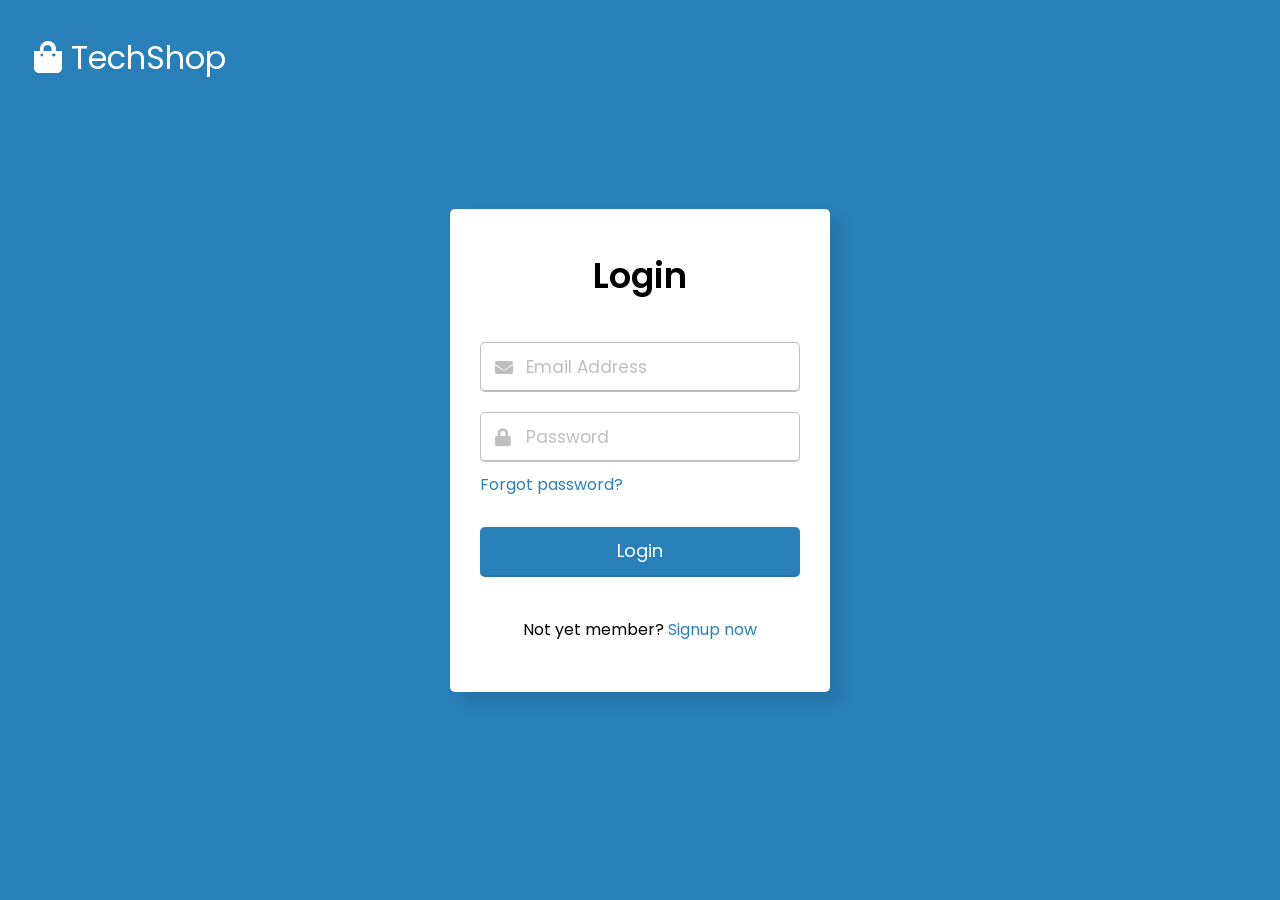
==== login.html @ ea508233 "initial commit" ====
<!DOCTYPE html>
<html lang="en">
<head>
  <meta charset="UTF-8">
  <meta name="viewport" content="width=device-width, initial-scale=1.0">
  <title>TechShop Login</title>
  <link rel="stylesheet" href="style login.css">
  <link rel="stylesheet" href="https://cdnjs.cloudflare.com/ajax/libs/font-awesome/5.15.3/css/all.min.css"/>
</head>
<body>
  <div class="header-1">
    <a href="#" class="logo"> <i class="fas fa-shopping-bag"></i>  TechShop </a>
  </div>
  <div class="wrapper">
    <header>Login</header>
    <form action="ecommerce.html">
      <div class="field email">
        <div class="input-area">
          <input type="text" placeholder="Email Address">
          <i class="icon fas fa-envelope"></i>
          <i class="error error-icon fas fa-exclamation-circle"></i>
        </div>
        <div class="error error-txt">Email can't be blank</div>
      </div>
      <div class="field password">
        <div class="input-area">
          <input type="password" placeholder="Password">
          <i class="icon fas fa-lock"></i>
          <i class="error error-icon fas fa-exclamation-circle"></i>
        </div>
        <div class="error error-txt">Password can't be blank</div>
      </div>
      <div class="pass-txt"><a href="#">Forgot password?</a></div>
      <input type="submit" value="Login">
    </form>
    <div class="sign-txt">Not yet member? <a href="#">Signup now</a></div>
  </div>

  <script src="login.js"></script>

</body>
</html>
---- style login.css ----
@import url('https://fonts.googleapis.com/css2?family=Poppins:wght@400;500;600&display=swap');
*{
  margin: 0;
  padding: 0;
  box-sizing: border-box;
  font-family: "Poppins", sans-serif;
}
body{
  width: 100%;
  height: 100vh;
  display: flex;
  align-items: center;
  justify-content: center;
  background: #2980b9;
}
::selection{
  color: #fff;
  background: #2980b9;
}


.header-1{
  display: flex;
  justify-content: space-between;
  padding:1.5rem;
  width: 100%;
  z-index: 1000;
  position: fixed;
  left: 10px;
  top: 10px;
}

.header-1 .logo{
  font-size: 2rem;
  color:white;
  text-decoration: none;
  
}

.header-1 .logo i{
  color:var(white);
}
.wrapper{
  width: 380px;
  padding: 40px 30px 50px 30px;
  background: #fff;
  border-radius: 5px;
  text-align: center;
  box-shadow: 10px 10px 15px rgba(0,0,0,0.1);
}
.wrapper header{
  font-size: 35px;
  font-weight: 600;
}
.wrapper form{
  margin: 40px 0;
}
form .field{
  width: 100%;
  margin-bottom: 20px;
}
form .field.shake{
  animation: shake 0.3s ease-in-out;
}
@keyframes shake {
  0%, 100%{
    margin-left: 0px;
  }
  20%, 80%{
    margin-left: -12px;
  }
  40%, 60%{
    margin-left: 12px;
  }
}
form .field .input-area{
  height: 50px;
  width: 100%;
  position: relative;
}
form input{
  width: 100%;
  height: 100%;
  outline: none;
  padding: 0 45px;
  font-size: 18px;
  background: none;
  caret-color: #2980b9;
  border-radius: 5px;
  border: 1px solid #bfbfbf;
  border-bottom-width: 2px;
  transition: all 0.2s ease;
}
form .field input:focus,
form .field.valid input{
  border-color: #2980b9;
}
form .field.shake input,
form .field.error input{
  border-color: #dc3545;
}
.field .input-area i{
  position: absolute;
  top: 50%;
  font-size: 18px;
  pointer-events: none;
  transform: translateY(-50%);
}
.input-area .icon{
  left: 15px;
  color: #bfbfbf;
  transition: color 0.2s ease;
}
.input-area .error-icon{
  right: 15px;
  color: #dc3545;
}
form input:focus ~ .icon,
form .field.valid .icon{
  color: #2980b9;
}
form .field.shake input:focus ~ .icon,
form .field.error input:focus ~ .icon{
  color: #bfbfbf;
}
form input::placeholder{
  color: #bfbfbf;
  font-size: 17px;
}
form .field .error-txt{
  color: #dc3545;
  text-align: left;
  margin-top: 5px;
}
form .field .error{
  display: none;
}
form .field.shake .error,
form .field.error .error{
  display: block;
}
form .pass-txt{
  text-align: left;
  margin-top: -10px;
}
.wrapper a{
  color: #2980b9;
  text-decoration: none;
}
.wrapper a:hover{
  text-decoration: underline;
}
form input[type="submit"]{
  height: 50px;
  margin-top: 30px;
  color: #fff;
  padding: 0;
  border: none;
  background: #2980b9;
  cursor: pointer;
  border-bottom: 2px solid rgba(0,0,0,0.1);
  transition: all 0.3s ease;
}
form input[type="submit"]:hover{
  background: #2980b9;
}
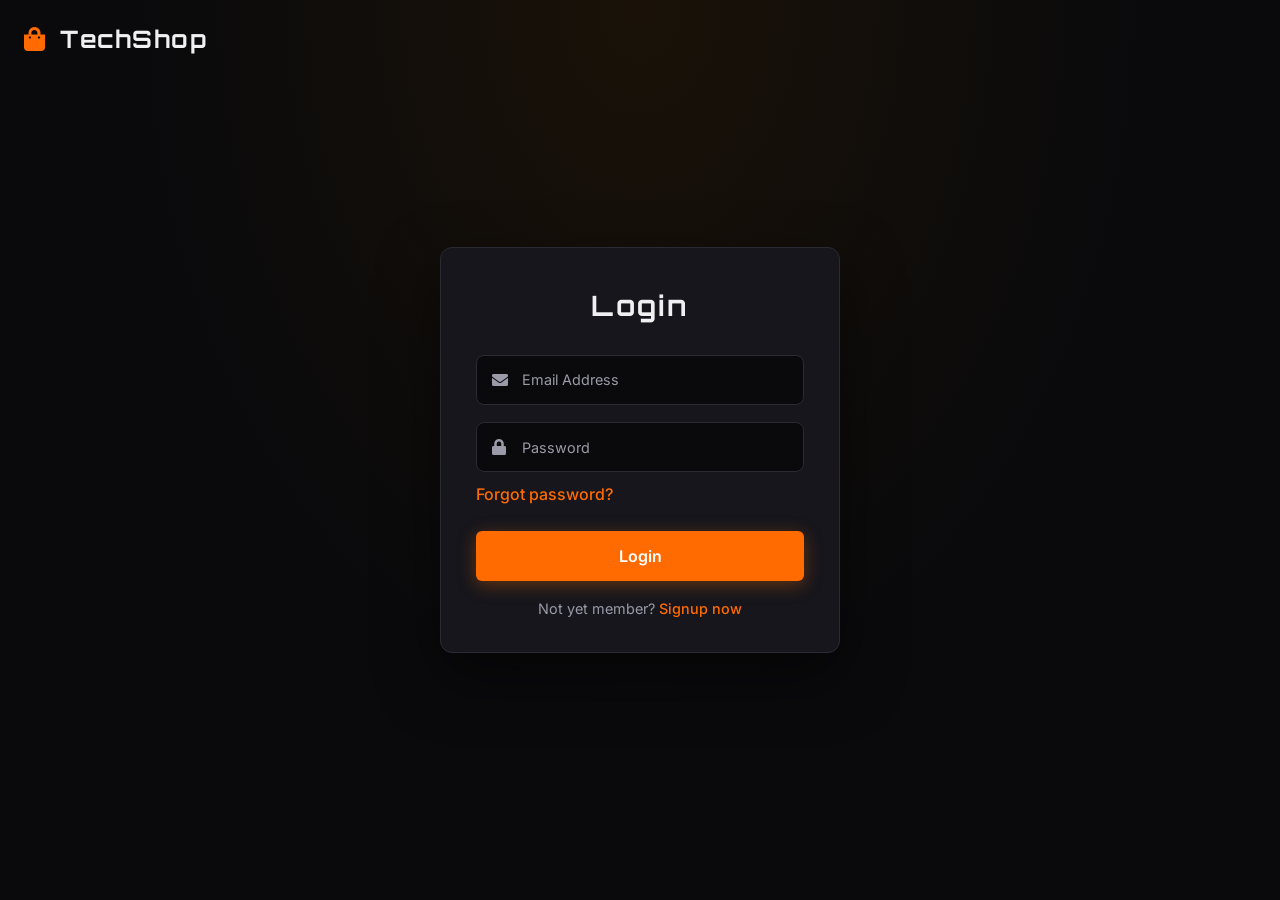
==== commit 5f8c8780: "new styles" ====
--- a/login.html
+++ b/login.html
@@ -9,7 +9,7 @@
 </head>
 <body>
   <div class="header-1">
-    <a href="#" class="logo"> <i class="fas fa-shopping-bag"></i>  TechShop </a>
+    <a href="index.html" class="logo"> <i class="fas fa-shopping-bag"></i>  TechShop </a>
   </div>
   <div class="wrapper">
     <header>Login</header>
--- a/style login.css
+++ b/style login.css
@@ -1,166 +1,222 @@
-@import url('https://fonts.googleapis.com/css2?family=Poppins:wght@400;500;600&display=swap');
-*{
+@import url('https://fonts.googleapis.com/css2?family=Inter:wght@400;500;600;700&family=Orbitron:wght@600;700&display=swap');
+
+:root {
+  --bg: #0a0a0c;
+  --bg-card: #16161c;
+  --border: #2a2a32;
+  --text: #f0f0f2;
+  --text-muted: #9a9aa8;
+  --accent: #ff6b00;
+  --accent-hover: #ff8533;
+  --danger: #ff3b5c;
+}
+
+* {
   margin: 0;
   padding: 0;
   box-sizing: border-box;
-  font-family: "Poppins", sans-serif;
-}
-body{
-  width: 100%;
-  height: 100vh;
+  font-family: "Inter", system-ui, sans-serif;
+}
+
+body {
+  width: 100%;
+  min-height: 100vh;
   display: flex;
   align-items: center;
   justify-content: center;
-  background: #2980b9;
-}
-::selection{
+  background: radial-gradient(ellipse at top, #1a1208 0%, #0a0a0c 55%);
+  padding: 1.5rem;
+}
+
+::selection {
   color: #fff;
-  background: #2980b9;
-}
-
-
-.header-1{
+  background: var(--accent);
+}
+
+.header-1 {
   display: flex;
   justify-content: space-between;
-  padding:1.5rem;
+  padding: 1.5rem;
   width: 100%;
   z-index: 1000;
   position: fixed;
-  left: 10px;
-  top: 10px;
-}
-
-.header-1 .logo{
-  font-size: 2rem;
-  color:white;
+  left: 0;
+  top: 0;
+}
+
+.header-1 .logo {
+  font-family: 'Orbitron', sans-serif;
+  font-size: 1.5rem;
+  font-weight: 700;
+  color: var(--text);
   text-decoration: none;
-  
-}
-
-.header-1 .logo i{
-  color:var(white);
-}
-.wrapper{
-  width: 380px;
-  padding: 40px 30px 50px 30px;
-  background: #fff;
-  border-radius: 5px;
+  letter-spacing: 0.06em;
+}
+
+.header-1 .logo i {
+  color: var(--accent);
+  margin-right: 0.35rem;
+}
+
+.wrapper {
+  width: 100%;
+  max-width: 400px;
+  padding: 2.5rem 2.2rem 2.2rem;
+  background: var(--bg-card);
+  border-radius: 12px;
   text-align: center;
-  box-shadow: 10px 10px 15px rgba(0,0,0,0.1);
-}
-.wrapper header{
-  font-size: 35px;
-  font-weight: 600;
-}
-.wrapper form{
-  margin: 40px 0;
-}
-form .field{
-  width: 100%;
-  margin-bottom: 20px;
-}
-form .field.shake{
+  box-shadow: 0 24px 60px rgba(0, 0, 0, 0.5);
+  border: 1px solid var(--border);
+}
+
+.wrapper header {
+  font-family: 'Orbitron', sans-serif;
+  font-size: 1.75rem;
+  font-weight: 700;
+  color: var(--text);
+  letter-spacing: 0.08em;
+}
+
+.wrapper form {
+  margin: 2rem 0 1.2rem;
+}
+
+form .field {
+  width: 100%;
+  margin-bottom: 1.1rem;
+  text-align: left;
+}
+
+form .field.shake {
   animation: shake 0.3s ease-in-out;
 }
+
 @keyframes shake {
-  0%, 100%{
-    margin-left: 0px;
-  }
-  20%, 80%{
-    margin-left: -12px;
-  }
-  40%, 60%{
-    margin-left: 12px;
-  }
-}
-form .field .input-area{
+  0%, 100% { margin-left: 0; }
+  20%, 80% { margin-left: -10px; }
+  40%, 60% { margin-left: 10px; }
+}
+
+form .field .input-area {
   height: 50px;
   width: 100%;
   position: relative;
 }
-form input{
+
+form input {
   width: 100%;
   height: 100%;
   outline: none;
-  padding: 0 45px;
-  font-size: 18px;
-  background: none;
-  caret-color: #2980b9;
-  border-radius: 5px;
-  border: 1px solid #bfbfbf;
-  border-bottom-width: 2px;
-  transition: all 0.2s ease;
-}
+  padding: 0 2.8rem;
+  font-size: 0.95rem;
+  background: var(--bg);
+  color: var(--text);
+  border-radius: 8px;
+  border: 1px solid var(--border);
+  transition: border-color 0.2s, box-shadow 0.2s;
+}
+
 form .field input:focus,
-form .field.valid input{
-  border-color: #2980b9;
-}
+form .field.valid input {
+  border-color: var(--accent);
+  box-shadow: 0 0 0 3px rgba(255, 107, 0, 0.15);
+}
+
 form .field.shake input,
-form .field.error input{
-  border-color: #dc3545;
-}
-.field .input-area i{
+form .field.error input {
+  border-color: var(--danger);
+}
+
+.field .input-area i {
   position: absolute;
   top: 50%;
-  font-size: 18px;
+  font-size: 1rem;
   pointer-events: none;
   transform: translateY(-50%);
 }
-.input-area .icon{
-  left: 15px;
-  color: #bfbfbf;
+
+.input-area .icon {
+  left: 1rem;
+  color: var(--text-muted);
   transition: color 0.2s ease;
 }
-.input-area .error-icon{
-  right: 15px;
-  color: #dc3545;
-}
+
+.input-area .error-icon {
+  right: 1rem;
+  color: var(--danger);
+}
+
 form input:focus ~ .icon,
-form .field.valid .icon{
-  color: #2980b9;
-}
+form .field.valid .icon {
+  color: var(--accent);
+}
+
 form .field.shake input:focus ~ .icon,
-form .field.error input:focus ~ .icon{
-  color: #bfbfbf;
-}
-form input::placeholder{
-  color: #bfbfbf;
-  font-size: 17px;
-}
-form .field .error-txt{
-  color: #dc3545;
+form .field.error input:focus ~ .icon {
+  color: var(--text-muted);
+}
+
+form input::placeholder {
+  color: var(--text-muted);
+  font-size: 0.9rem;
+}
+
+form .field .error-txt {
+  color: var(--danger);
   text-align: left;
-  margin-top: 5px;
-}
-form .field .error{
+  margin-top: 0.4rem;
+  font-size: 0.85rem;
+}
+
+form .field .error {
   display: none;
 }
+
 form .field.shake .error,
-form .field.error .error{
+form .field.error .error {
   display: block;
 }
-form .pass-txt{
+
+form .pass-txt {
   text-align: left;
-  margin-top: -10px;
-}
-.wrapper a{
-  color: #2980b9;
+  margin-top: -0.4rem;
+  margin-bottom: 0.5rem;
+}
+
+.wrapper a {
+  color: var(--accent);
   text-decoration: none;
-}
-.wrapper a:hover{
+  font-weight: 500;
+}
+
+.wrapper a:hover {
   text-decoration: underline;
-}
-form input[type="submit"]{
+  color: var(--accent-hover);
+}
+
+form input[type="submit"] {
   height: 50px;
-  margin-top: 30px;
+  margin-top: 1.2rem;
+  width: 100%;
   color: #fff;
   padding: 0;
   border: none;
-  background: #2980b9;
+  border-radius: 6px;
+  background: var(--accent);
+  font-size: 1rem;
+  font-weight: 600;
   cursor: pointer;
-  border-bottom: 2px solid rgba(0,0,0,0.1);
-  transition: all 0.3s ease;
-}
-form input[type="submit"]:hover{
-  background: #2980b9;
-}
+  box-shadow: 0 4px 18px rgba(255, 107, 0, 0.35);
+  transition: background 0.2s, transform 0.2s;
+}
+
+form input[type="submit"]:hover {
+  background: var(--accent-hover);
+  transform: translateY(-2px);
+}
+
+.sign-txt {
+  margin-top: 1.2rem;
+  font-size: 0.9rem;
+  color: var(--text-muted);
+}
